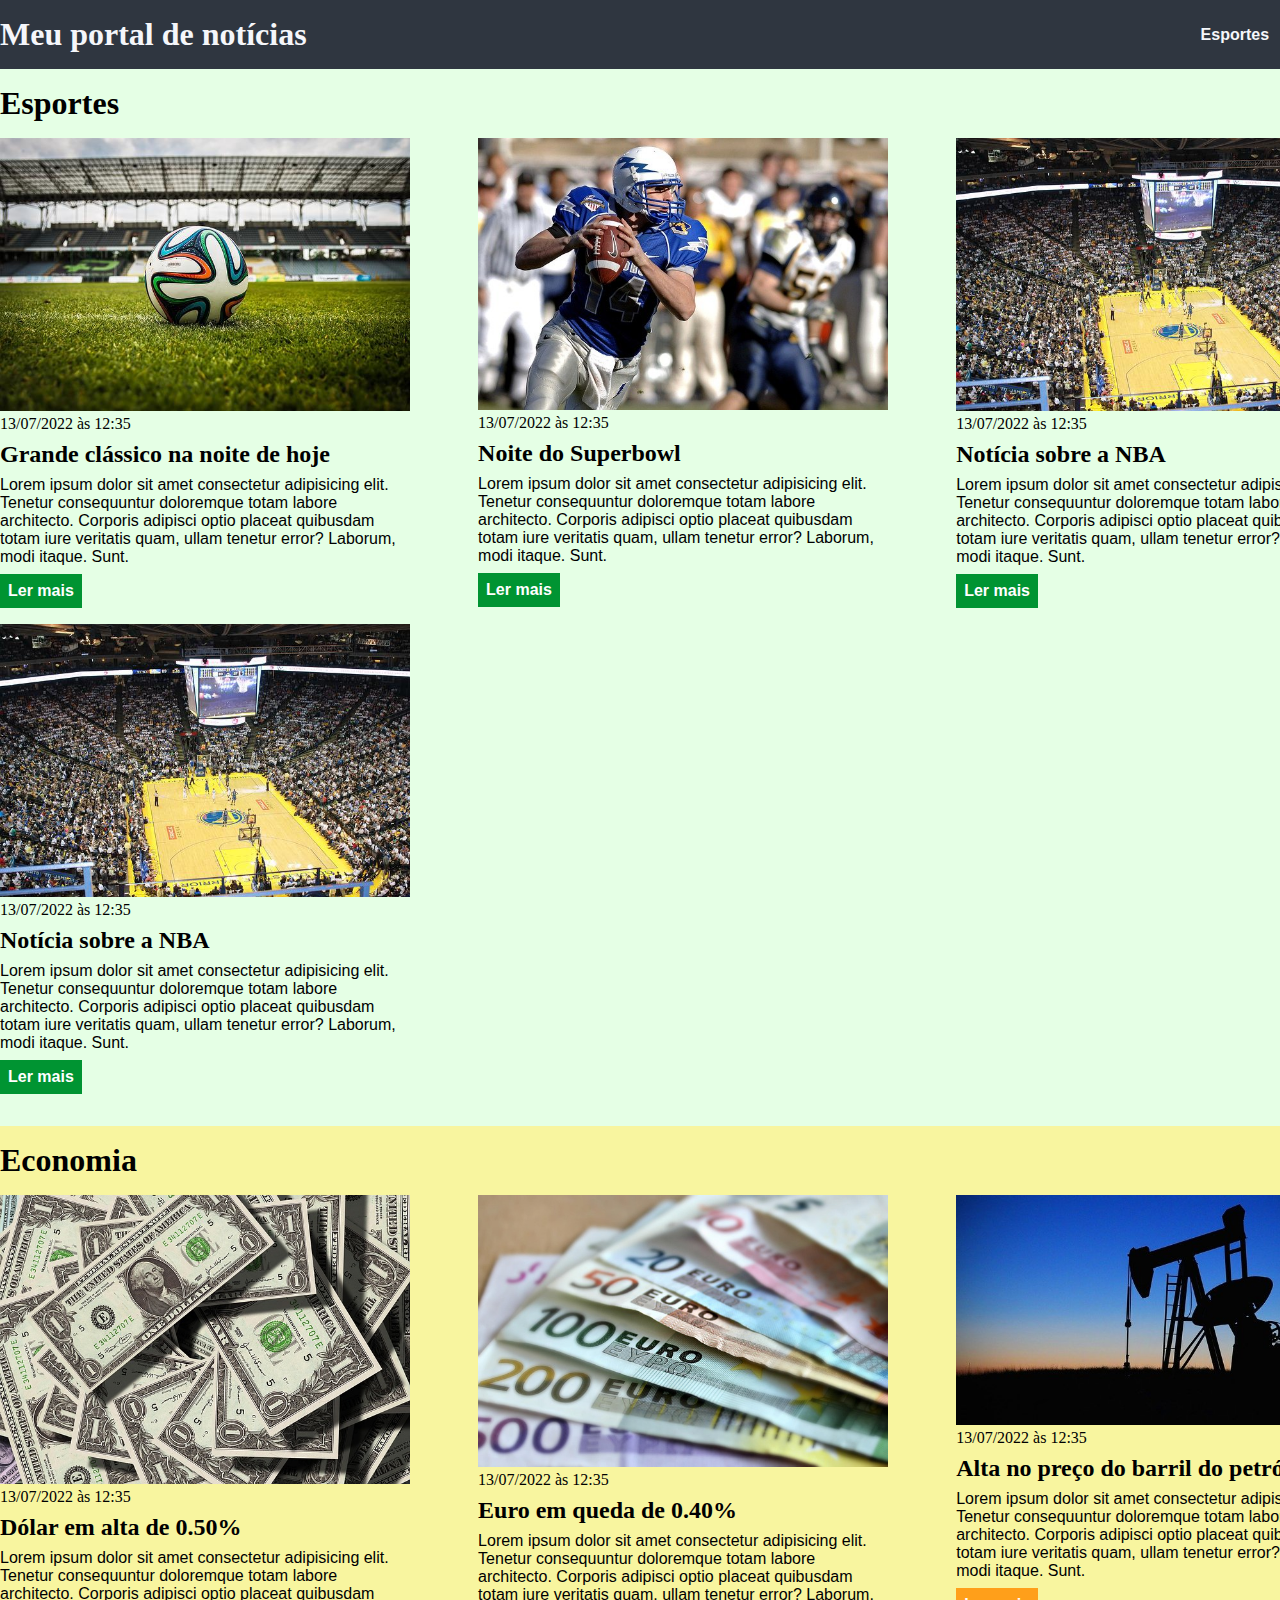
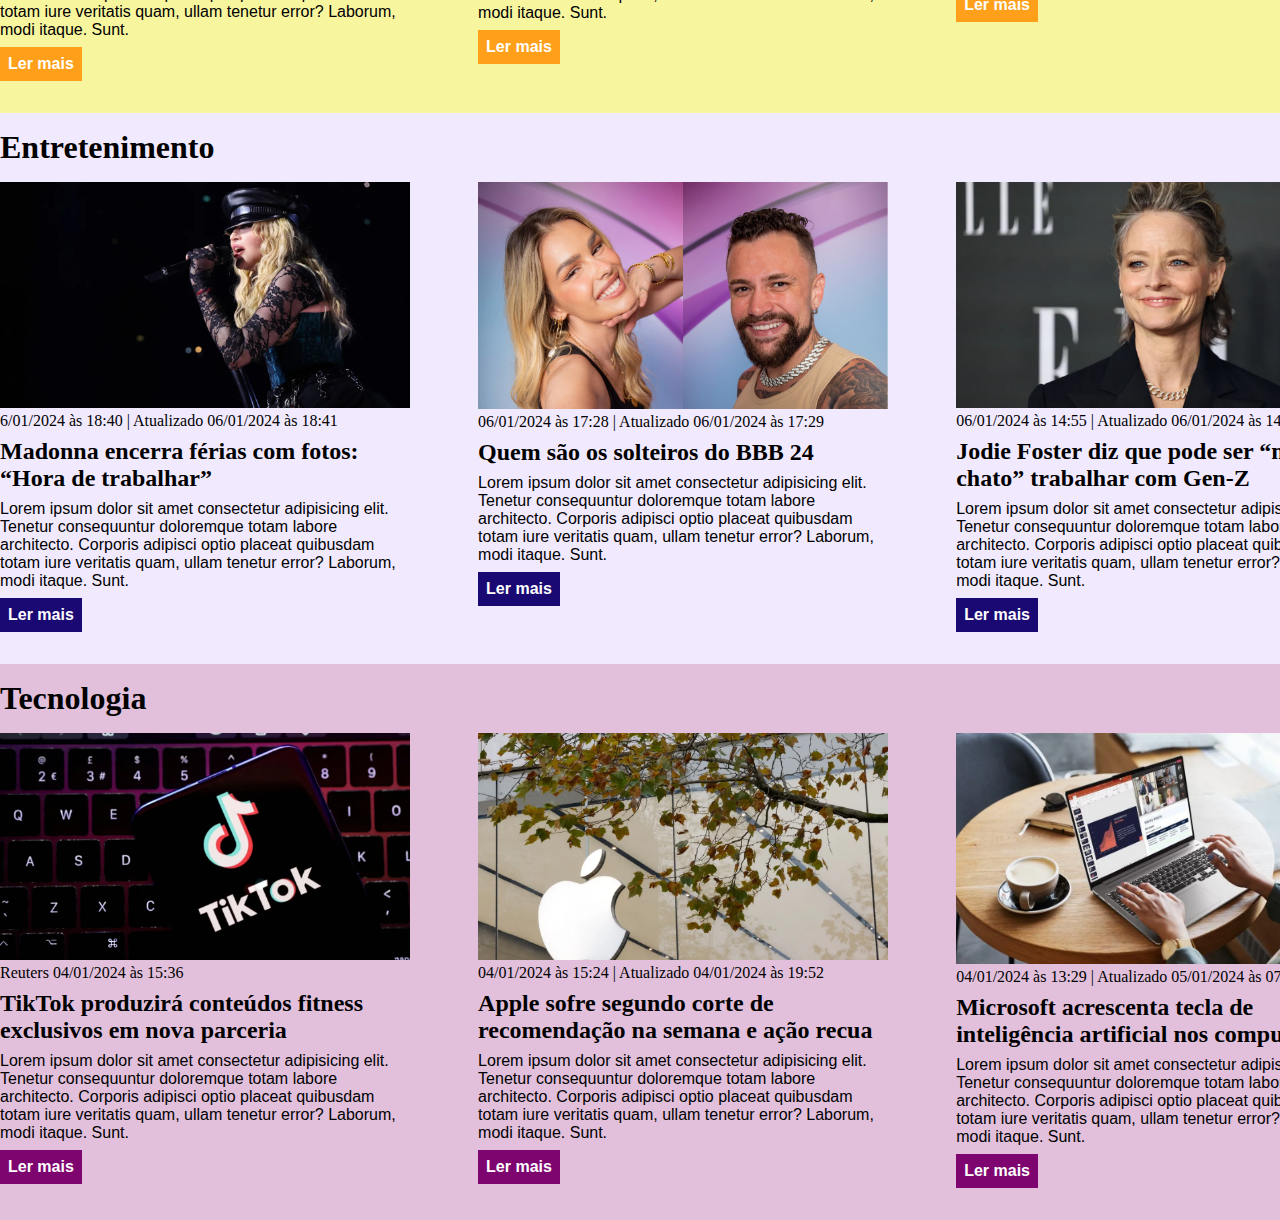
==== css/index.html @ 081c7fa6 "New sections added to the project" ====
<!DOCTYPE html>
<html lang="pt-BR">
<head>
    <meta charset="UTF-8">
    <meta http-equiv="X-UA-Compatible" content="IE=edge">
    <meta name="viewport" content="width=device-width, initial-scale=1.0">
    <title>Meu portal de notícias</title>
    <link rel="stylesheet" href="./main.css" />
</head>
<body>
    <header>
        <div class="container">
            <h1>Meu portal de notícias</h1>
            <nav>
                <ul>
                    <li>
                        <a href="#sports" title="Ir para a seção de esportes">Esportes</a>
                    </li>
                    <li>
                        <a href="#economy" title="Ir para a seção de notícias">Economia</a>
                    </li>
                </ul>
            </nav>
        </div>        
    </header>
    <section id="sports">
            <div class="container">
                <h2>Esportes</h2>
                <div class="articles">
                    <article>
                        <img src="./imagens/futebol.jpg" alt="Bola de futebol no gramado" />
                        <header>
                            <time>13/07/2022 às 12:35</time>
                        </header>
                        <h3>Grande clássico na noite de hoje</h3>
                        <p>
                            Lorem ipsum dolor sit amet consectetur adipisicing elit. Tenetur consequuntur doloremque totam labore architecto. Corporis adipisci optio placeat quibusdam totam iure veritatis quam, ullam tenetur error? Laborum, modi itaque. Sunt.
                        </p>
                        <a href="#" title="Leia a notícia completa">Ler mais</a>
                    </article>
                    <article>
                        <img src="./imagens/futebol-americano.jpg" alt="Jogador de futebol americano correndo com a bola na mão" />
                        <header>
                            <time>13/07/2022 às 12:35</time>
                        </header>
                        <h3>Noite do Superbowl</h3>
                        <p>
                            Lorem ipsum dolor sit amet consectetur adipisicing elit. Tenetur consequuntur doloremque totam labore architecto. Corporis adipisci optio placeat quibusdam totam iure veritatis quam, ullam tenetur error? Laborum, modi itaque. Sunt.
                        </p>
                        <a href="#" title="Leia a notícia completa">Ler mais</a>
                    </article>
                    <article>
                        <img src="./imagens/basquete.jpg" title="Vista aérea de uma quadra de basquete" />
                        <header>
                            <time>13/07/2022 às 12:35</time>
                        </header>
                        <h3>Notícia sobre a NBA</h3>
                        <p>
                            Lorem ipsum dolor sit amet consectetur adipisicing elit. Tenetur consequuntur doloremque totam labore architecto. Corporis adipisci optio placeat quibusdam totam iure veritatis quam, ullam tenetur error? Laborum, modi itaque. Sunt.
                        </p>
                        <a href="#" title="Leia a notícia completa">Ler mais</a>
                    </article>
                    <article>
                        <img src="./imagens/basquete.jpg" title="Vista aérea de uma quadra de basquete" />
                        <header>
                            <time>13/07/2022 às 12:35</time>
                        </header>
                        <h3>Notícia sobre a NBA</h3>
                        <p>
                            Lorem ipsum dolor sit amet consectetur adipisicing elit. Tenetur consequuntur doloremque totam labore architecto. Corporis adipisci optio placeat quibusdam totam iure veritatis quam, ullam tenetur error? Laborum, modi itaque. Sunt.
                        </p>
                        <a href="#" title="Leia a notícia completa">Ler mais</a>
                    </article>
                </div>
            </div>
    </section>
    <section id="economy">
            <div class="container">
                <h2>Economia</h2>
                <div class="articles">
                    <article>
                        <img src="./imagens/dolares.jpg" alt="Muitos dólares" />
                        <header>
                            <time>13/07/2022 às 12:35</time>
                        </header>
                        <h3>Dólar em alta de 0.50%</h3>
                        <p>
                            Lorem ipsum dolor sit amet consectetur adipisicing elit. Tenetur consequuntur doloremque totam labore architecto. Corporis adipisci optio placeat quibusdam totam iure veritatis quam, ullam tenetur error? Laborum, modi itaque. Sunt.
                        </p>
                        <a href="#" title="Leia a notícia completa">Ler mais</a>
                    </article>
                    <article>
                        <img src="./imagens/euro.jpg" alt="Várias notas de euro" />
                        <header>
                            <time>13/07/2022 às 12:35</time>
                        </header>
                        <h3>Euro em queda de 0.40%</h3>
                        <p>
                            Lorem ipsum dolor sit amet consectetur adipisicing elit. Tenetur consequuntur doloremque totam labore architecto. Corporis adipisci optio placeat quibusdam totam iure veritatis quam, ullam tenetur error? Laborum, modi itaque. Sunt.
                        </p>
                        <a href="#" title="Leia a notícia completa">Ler mais</a>
                    </article>
                    <article>
                        <img src="./imagens/petroleo.jpg" alt="Extração de petróleo" />
                        <header>
                            <time>13/07/2022 às 12:35</time>
                        </header>
                        <h3>Alta no preço do barril do petróleo</h3>
                        <p>
                            Lorem ipsum dolor sit amet consectetur adipisicing elit. Tenetur consequuntur doloremque totam labore architecto. Corporis adipisci optio placeat quibusdam totam iure veritatis quam, ullam tenetur error? Laborum, modi itaque. Sunt.
                        </p>
                        <a href="#" title="Leia a notícia completa">Ler mais</a>
                    </article>
                </div>
            </div>
    </section>
    <section id="entertainment">
        <div class="container">
            <h2>Entretenimento</h2>
            <div class="articles">
                <article>
                    <img src="./imagens/Madonna.webp" alt="Foto de Madonna cantando" />
                    <header>
                        <time>6/01/2024 às 18:40 | Atualizado 06/01/2024 às 18:41</time>
                    </header>
                    <h3>Madonna encerra férias com fotos: “Hora de trabalhar”</h3>
                    <p>
                        Lorem ipsum dolor sit amet consectetur adipisicing elit. Tenetur consequuntur doloremque totam labore architecto. Corporis adipisci optio placeat quibusdam totam iure veritatis quam, ullam tenetur error? Laborum, modi itaque. Sunt.
                    </p>
                    <a href="#" title="Leia a notícia completa">Ler mais</a>
                </article>
                <article>
                    <img src="./imagens/BBB24.webp" alt="Dois participantes do BBB24" />
                    <header>
                        <time>06/01/2024 às 17:28 | Atualizado 06/01/2024 às 17:29</time>
                    </header>
                    <h3>Quem são os solteiros do BBB 24</h3>
                    <p>
                        Lorem ipsum dolor sit amet consectetur adipisicing elit. Tenetur consequuntur doloremque totam labore architecto. Corporis adipisci optio placeat quibusdam totam iure veritatis quam, ullam tenetur error? Laborum, modi itaque. Sunt.
                    </p>
                    <a href="#" title="Leia a notícia completa">Ler mais</a>
                </article>
                <article>
                    <img src="./imagens/Jodie Foster.webp" alt="Foto de Jodie Foster" />
                    <header>
                        <time>06/01/2024 às 14:55 | Atualizado 06/01/2024 às 14:56</time>
                    </header>
                    <h3>Jodie Foster diz que pode ser “muito chato” trabalhar com Gen-Z</h3>
                    <p>
                        Lorem ipsum dolor sit amet consectetur adipisicing elit. Tenetur consequuntur doloremque totam labore architecto. Corporis adipisci optio placeat quibusdam totam iure veritatis quam, ullam tenetur error? Laborum, modi itaque. Sunt.
                    </p>
                    <a href="#" title="Leia a notícia completa">Ler mais</a>
                </article>
            </div>
        </div>
    </section>
    <section id="technology">
        <div class="container">
            <h2>Tecnologia</h2>
            <div class="articles">
                <article>
                    <img src="./imagens/tiktok.webp" alt="Foto do aplicativo TikTok" />
                    <header>
                        <time>Reuters 04/01/2024 às 15:36</time>
                    </header>
                    <h3>TikTok produzirá conteúdos fitness exclusivos em nova parceria</h3>
                    <p>
                        Lorem ipsum dolor sit amet consectetur adipisicing elit. Tenetur consequuntur doloremque totam labore architecto. Corporis adipisci optio placeat quibusdam totam iure veritatis quam, ullam tenetur error? Laborum, modi itaque. Sunt.
                    </p>
                    <a href="#" title="Leia a notícia completa">Ler mais</a>
                </article>
                <article>
                    <img src="./imagens/Apple.webp" alt="Logo da Apple em loja em Bruxelas, Bélgica" />
                    <header>
                        <time>04/01/2024 às 15:24 | Atualizado 04/01/2024 às 19:52</time>
                    </header>
                    <h3>Apple sofre segundo corte de recomendação na semana e ação recua</h3>
                    <p>
                        Lorem ipsum dolor sit amet consectetur adipisicing elit. Tenetur consequuntur doloremque totam labore architecto. Corporis adipisci optio placeat quibusdam totam iure veritatis quam, ullam tenetur error? Laborum, modi itaque. Sunt.
                    </p>
                    <a href="#" title="Leia a notícia completa">Ler mais</a>
                </article>
                <article>
                    <img src="./imagens/microsoft.webp" alt="Mulher usando notehook numa mesa" />
                    <header>
                        <time>04/01/2024 às 13:29 | Atualizado 05/01/2024 às 07:39</time>
                    </header>
                    <h3>Microsoft acrescenta tecla de inteligência artificial nos computadores</h3>
                    <p>
                        Lorem ipsum dolor sit amet consectetur adipisicing elit. Tenetur consequuntur doloremque totam labore architecto. Corporis adipisci optio placeat quibusdam totam iure veritatis quam, ullam tenetur error? Laborum, modi itaque. Sunt.
                    </p>
                    <a href="#" title="Leia a notícia completa">Ler mais</a>
                </article>
            </div>
        </div>
    </section>
</body>
</html>
---- css/main.css ----
*{
    box-sizing: border-box;
    margin: 0;
    padding: 0;
}

body > header{
    background-color: #2f3640;
    padding: 16px 0;
    color: #f5f6fa;
}

header .container{
    display: flex;
    align-items: center;
    justify-content: space-between;
}

header li{
    display: inline;
    font-family: Arial, Helvetica, sans-serif;
    font-weight: bold;
    margin-left: 16px;
}

header li a{
    color: #f5f6fa;
    text-decoration: none;
}

.container{
    width: 1366px;
    margin: 0 auto;
}

.articles{
    display: flex;
    flex-wrap: wrap;
    justify-content: space-between;
}

.articles article img{
    /*height: 180px;*/
    width: 100%;
}

.articles article{
    width: 30%;
}

section{
    padding: 16px 0;
}

section h2,
.articles article{
    margin-bottom: 16px;
}

.articles article h3{
    margin-top: 8px;
    margin-bottom: 8px;
    font-size: 24px;
}

.articles article a{
    background-color: blue;
    color: #fff;
    padding: 8px;
    display: inline-block;  
    text-decoration: none;
    font-weight: bold;
    margin-top: 8px;
}

.articles article a:hover{
    text-decoration: underline;
}

.articles article p, 
.articles article a{
    font-family: Arial, Helvetica, sans-serif;
}

section h2{
    font-size: 32px;
}

#sports{
    background-color: rgba(0, 255, 0, 0.1);
}

#sports .articles article a{
    background-color: #009432;
}

#economy{
    background-color: #f8f59f;
}

#economy .articles article a{
    background-color: #ff9f1a;
}

#entertainment{
    background-color: rgba(113, 52, 255, 0.1);
}

#entertainment .articles article a{
    background-color: #1a0972;
}

#technology{
    background-color: #e2c0dc;
}

#technology .articles article a{
    background-color: #7e0570;
}
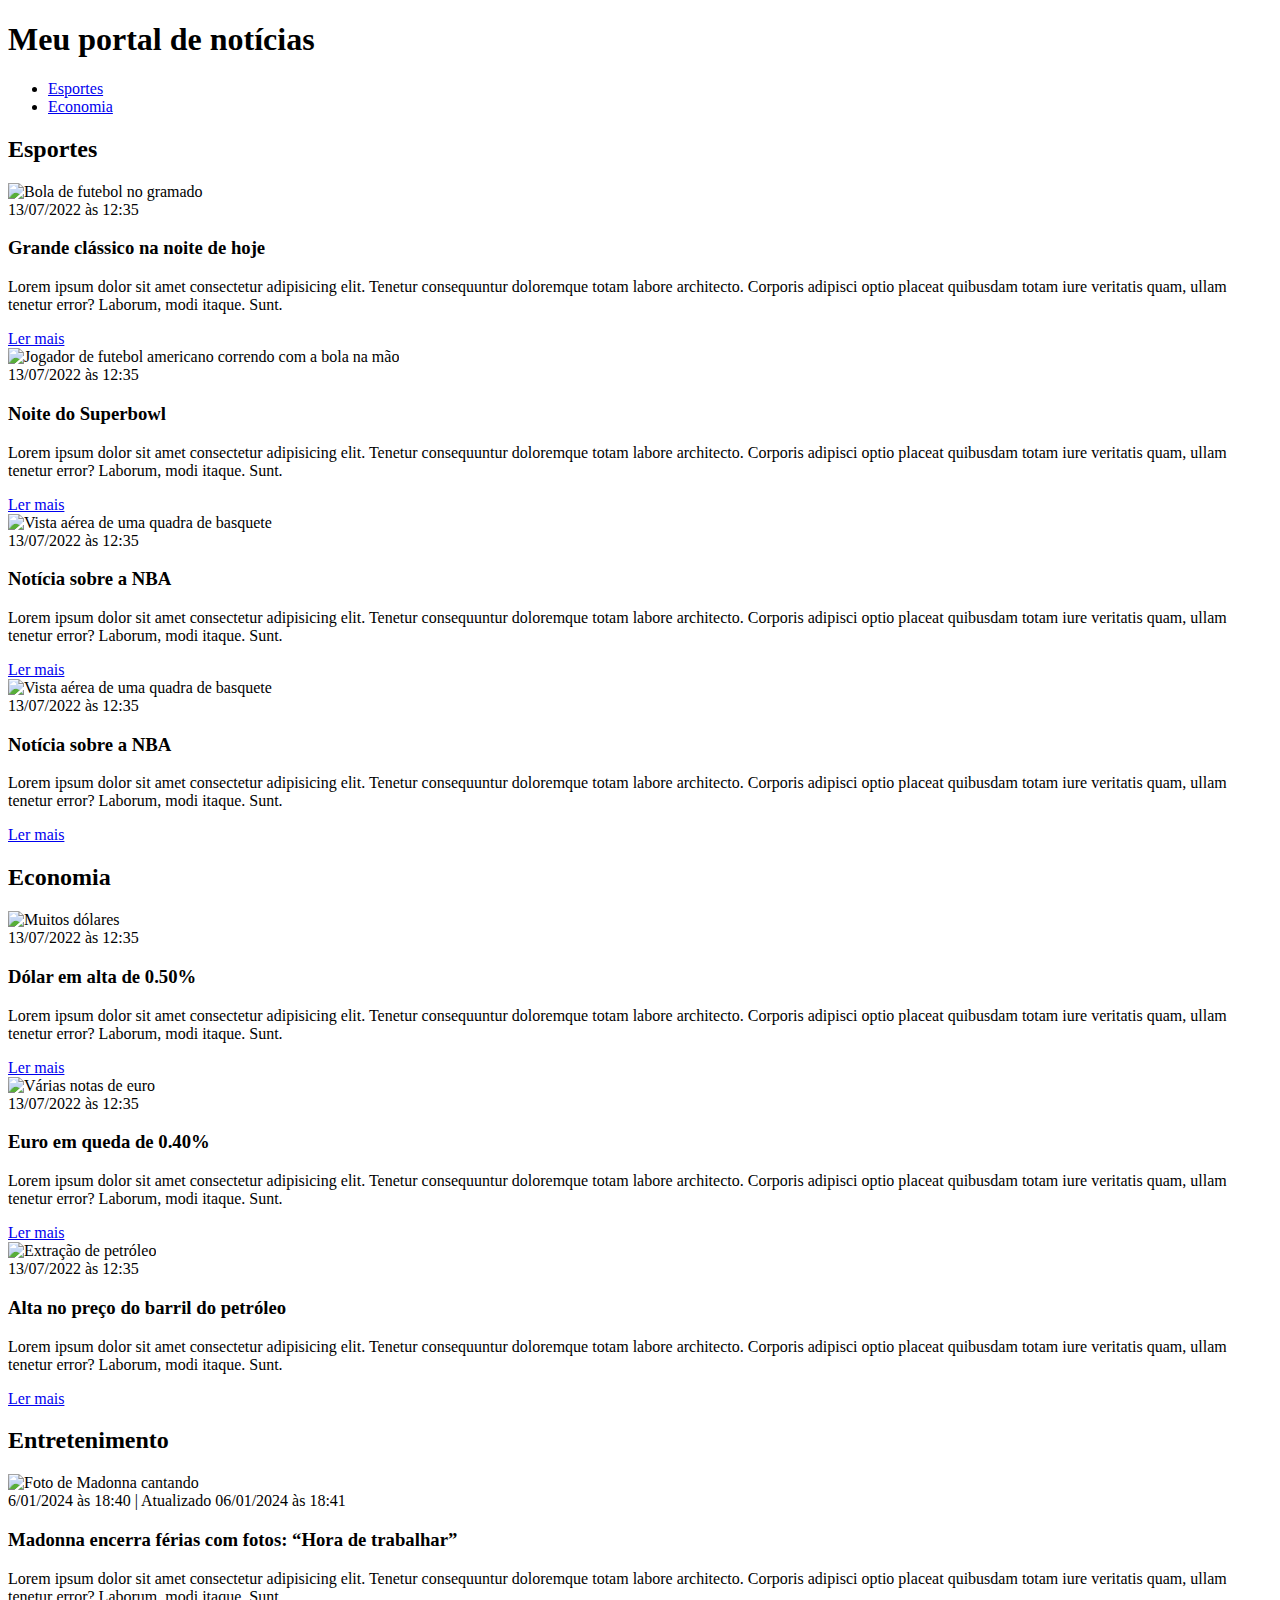
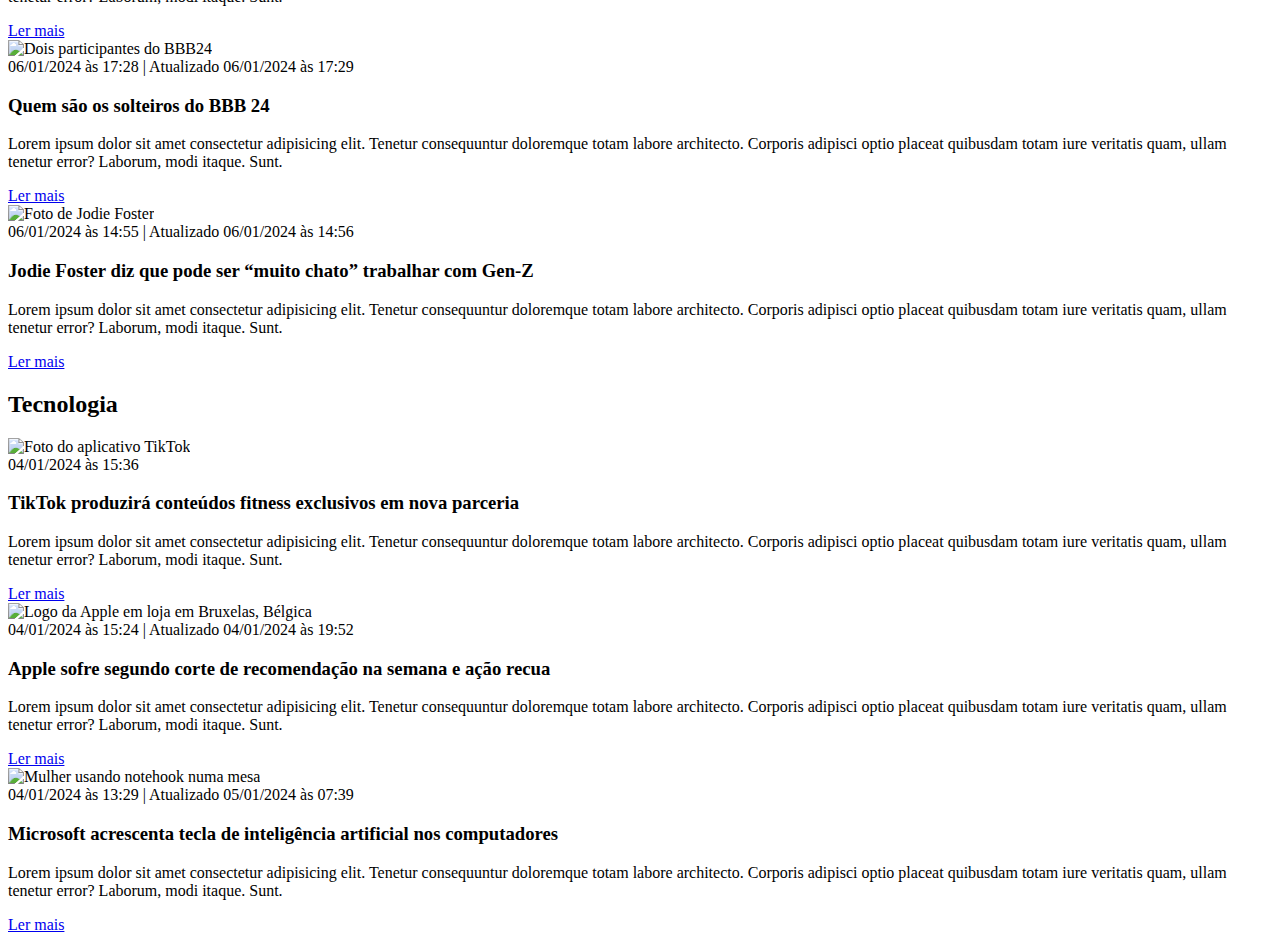
==== commit 894da380: "Time TikTok alterado" ====
--- a/css/index.html
+++ b/css/index.html
@@ -161,7 +161,7 @@
                 <article>
                     <img src="./imagens/tiktok.webp" alt="Foto do aplicativo TikTok" />
                     <header>
-                        <time>Reuters 04/01/2024 às 15:36</time>
+                        <time>04/01/2024 às 15:36</time>
                     </header>
                     <h3>TikTok produzirá conteúdos fitness exclusivos em nova parceria</h3>
                     <p>
